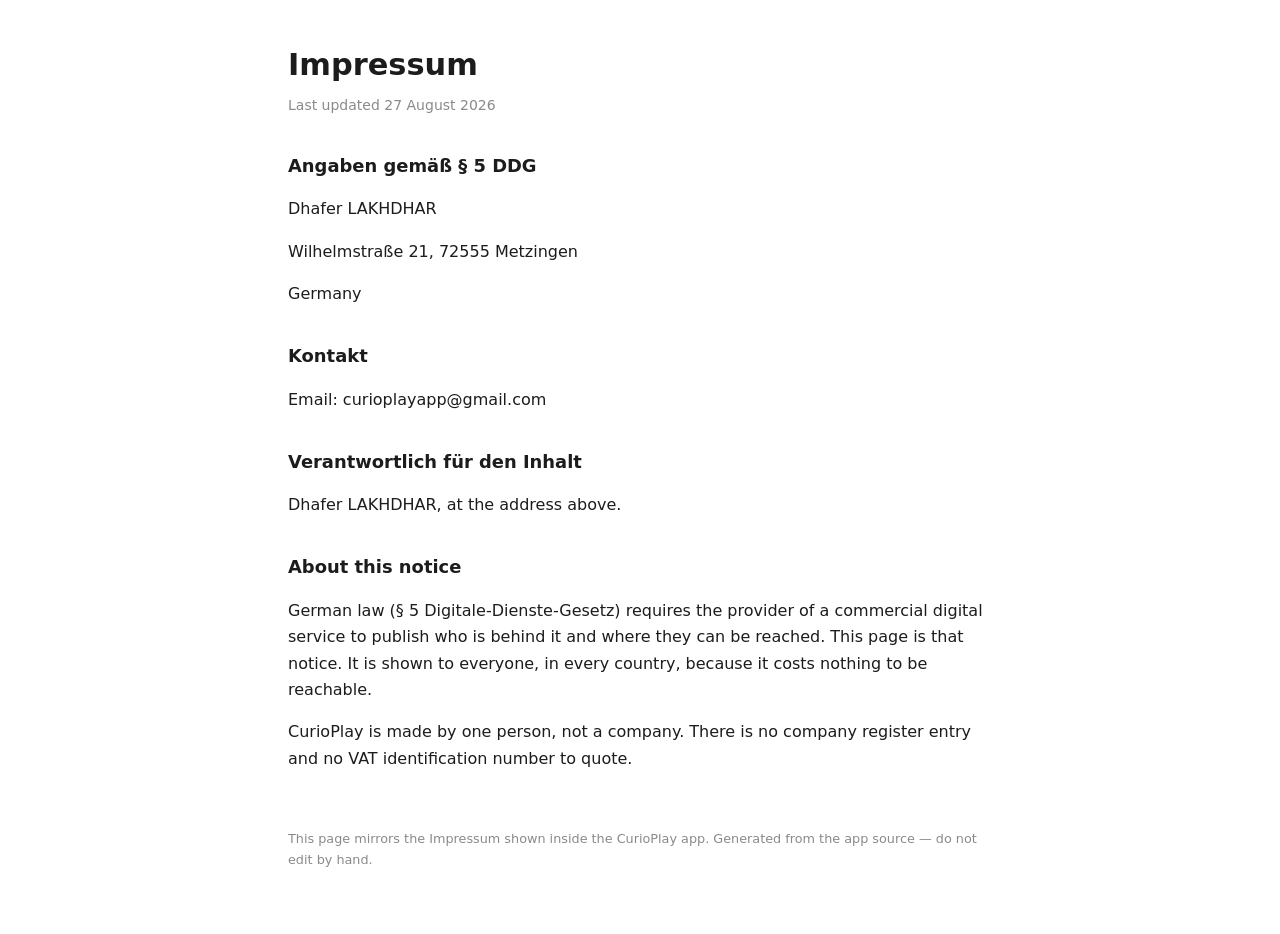
==== impressum.html @ 805aa934 "CurioPlay legal pages: privacy, terms, impressum" ====
<!doctype html>
<html lang="en">
<head>
<meta charset="utf-8">
<meta name="viewport" content="width=device-width, initial-scale=1">
<title>CurioPlay — Impressum</title>
<style>
  :root { color-scheme: light dark; }
  body {
    margin: 0 auto; padding: 2.5rem 1.25rem 4rem; max-width: 44rem;
    font: 16px/1.65 -apple-system, BlinkMacSystemFont, "Segoe UI", system-ui, sans-serif;
    color: #1c1c1e; background: #fff;
  }
  @media (prefers-color-scheme: dark) {
    body { color: #e9e9ea; background: #1c1d20; }
    a { color: #8ab4ff; }
  }
  h1 { font-size: 1.9rem; margin: 0 0 .25rem; }
  h2 { font-size: 1.12rem; margin: 2.1rem 0 .5rem; }
  .updated { color: #8a8a8e; font-size: .875rem; margin: 0 0 2rem; }
  ul { padding-left: 1.15rem; }
  li { margin: .35rem 0; }
  footer { margin-top: 3.5rem; font-size: .8rem; color: #8a8a8e; }
</style>
</head>
<body>
<h1>Impressum</h1>
<p class="updated">Last updated 27 August 2026</p>
<h2>Angaben gemäß § 5 DDG</h2>
<p>Dhafer LAKHDHAR</p>
<p>Wilhelmstraße 21, 72555 Metzingen</p>
<p>Germany</p>
<h2>Kontakt</h2>
<p>Email: curioplayapp@gmail.com</p>
<h2>Verantwortlich für den Inhalt</h2>
<p>Dhafer LAKHDHAR, at the address above.</p>
<h2>About this notice</h2>
<p>German law (§ 5 Digitale-Dienste-Gesetz) requires the provider of a commercial digital service to publish who is behind it and where they can be reached. This page is that notice. It is shown to everyone, in every country, because it costs nothing to be reachable.</p>
<p>CurioPlay is made by one person, not a company. There is no company register entry and no VAT identification number to quote.</p>
<footer>
  This page mirrors the Impressum shown inside the CurioPlay app. Generated from
  the app source — do not edit by hand.
</footer>
</body>
</html>
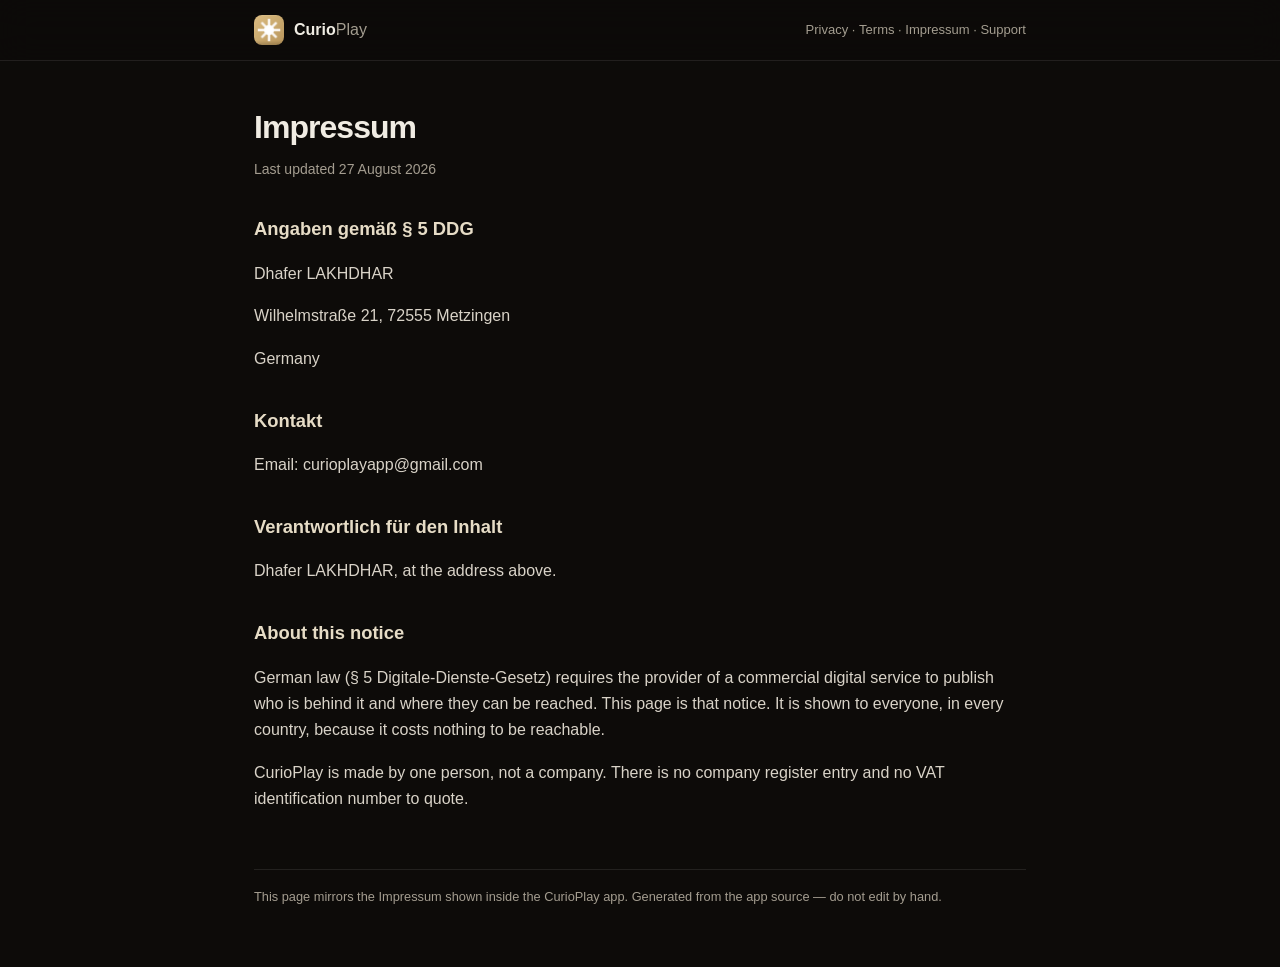
==== commit de891d6d: "Landing page v3: icon-gradient gold, 2x captures, feature clips, four how-to clips (Sample Library o" ====
--- a/impressum.html
+++ b/impressum.html
@@ -5,25 +5,24 @@
 <meta name="viewport" content="width=device-width, initial-scale=1">
 <title>CurioPlay — Impressum</title>
 <style>
-  :root { color-scheme: light dark; }
-  body {
-    margin: 0 auto; padding: 2.5rem 1.25rem 4rem; max-width: 44rem;
-    font: 16px/1.65 -apple-system, BlinkMacSystemFont, "Segoe UI", system-ui, sans-serif;
-    color: #1c1c1e; background: #fff;
-  }
-  @media (prefers-color-scheme: dark) {
-    body { color: #e9e9ea; background: #1c1d20; }
-    a { color: #8ab4ff; }
-  }
-  h1 { font-size: 1.9rem; margin: 0 0 .25rem; }
-  h2 { font-size: 1.12rem; margin: 2.1rem 0 .5rem; }
-  .updated { color: #8a8a8e; font-size: .875rem; margin: 0 0 2rem; }
-  ul { padding-left: 1.15rem; }
-  li { margin: .35rem 0; }
-  footer { margin-top: 3.5rem; font-size: .8rem; color: #8a8a8e; }
+  :root{--bg:#0d0b09;--panel:#14110d;--ink:#f0ece3;--muted:#a49d90;--line:rgba(255,255,255,.09);--gold:#caa96f}
+  *{box-sizing:border-box} body{margin:0;background:var(--bg);color:var(--ink);font:16px/1.65 -apple-system,BlinkMacSystemFont,"SF Pro Text","Helvetica Neue",sans-serif;-webkit-font-smoothing:antialiased}
+  nav.site{position:sticky;top:0;background:rgba(13,11,9,.72);backdrop-filter:blur(16px);-webkit-backdrop-filter:blur(16px);border-bottom:1px solid var(--line)}
+  nav.site div{max-width:820px;margin:0 auto;padding:0 24px;height:60px;display:flex;align-items:center;justify-content:space-between}
+  nav.site a{color:var(--ink);text-decoration:none;font-weight:700;display:flex;align-items:center;gap:10px} nav.site>div>a>span{white-space:nowrap} nav.site a img{width:30px;height:30px;border-radius:8px}
+  nav.site a em{font-style:normal;color:var(--muted);font-weight:500} nav.site>div>span{white-space:nowrap;font-size:13px;color:var(--muted)} nav.site>div>span a{font-weight:500;color:var(--muted);display:inline} nav.site span a:hover{color:var(--ink)}
+  main{max-width:820px;margin:0 auto;padding:40px 24px 60px}
+  h1{font-size:2rem;letter-spacing:-.03em;margin:0 0 .25rem} h2{font-size:1.15rem;margin:2.1rem 0 .5rem;color:#e6dcc6} h3{font-size:1rem;margin:1.4rem 0 .4rem}
+  a{color:var(--gold)} p,li{color:#d9d3c8} .updated{color:var(--muted);font-size:.875rem;margin:0 0 2rem}
+  table{border-collapse:collapse;width:100%;font-size:.95rem} th,td{border:1px solid var(--line);padding:8px 10px;text-align:left;vertical-align:top} th{background:var(--panel)}
+  code{background:var(--panel);padding:1px 5px;border-radius:5px;font-size:.92em}
+  footer{margin-top:3.5rem;font-size:.8rem;color:var(--muted);border-top:1px solid var(--line);padding-top:16px} footer a{color:var(--muted);margin-right:14px}
 </style>
 </head>
 <body>
+<nav class="site"><div><a href="index.html"><img src="icon.png" alt=""><span>Curio<em>Play</em></span></a><span><a href="privacy.html">Privacy</a> · <a href="terms.html">Terms</a> · <a href="impressum.html">Impressum</a> · <a href="index.html#support">Support</a></span></div></nav>
+<main>
+
 <h1>Impressum</h1>
 <p class="updated">Last updated 27 August 2026</p>
 <h2>Angaben gemäß § 5 DDG</h2>
@@ -41,5 +40,6 @@
   This page mirrors the Impressum shown inside the CurioPlay app. Generated from
   the app source — do not edit by hand.
 </footer>
+</main>
 </body>
 </html>
